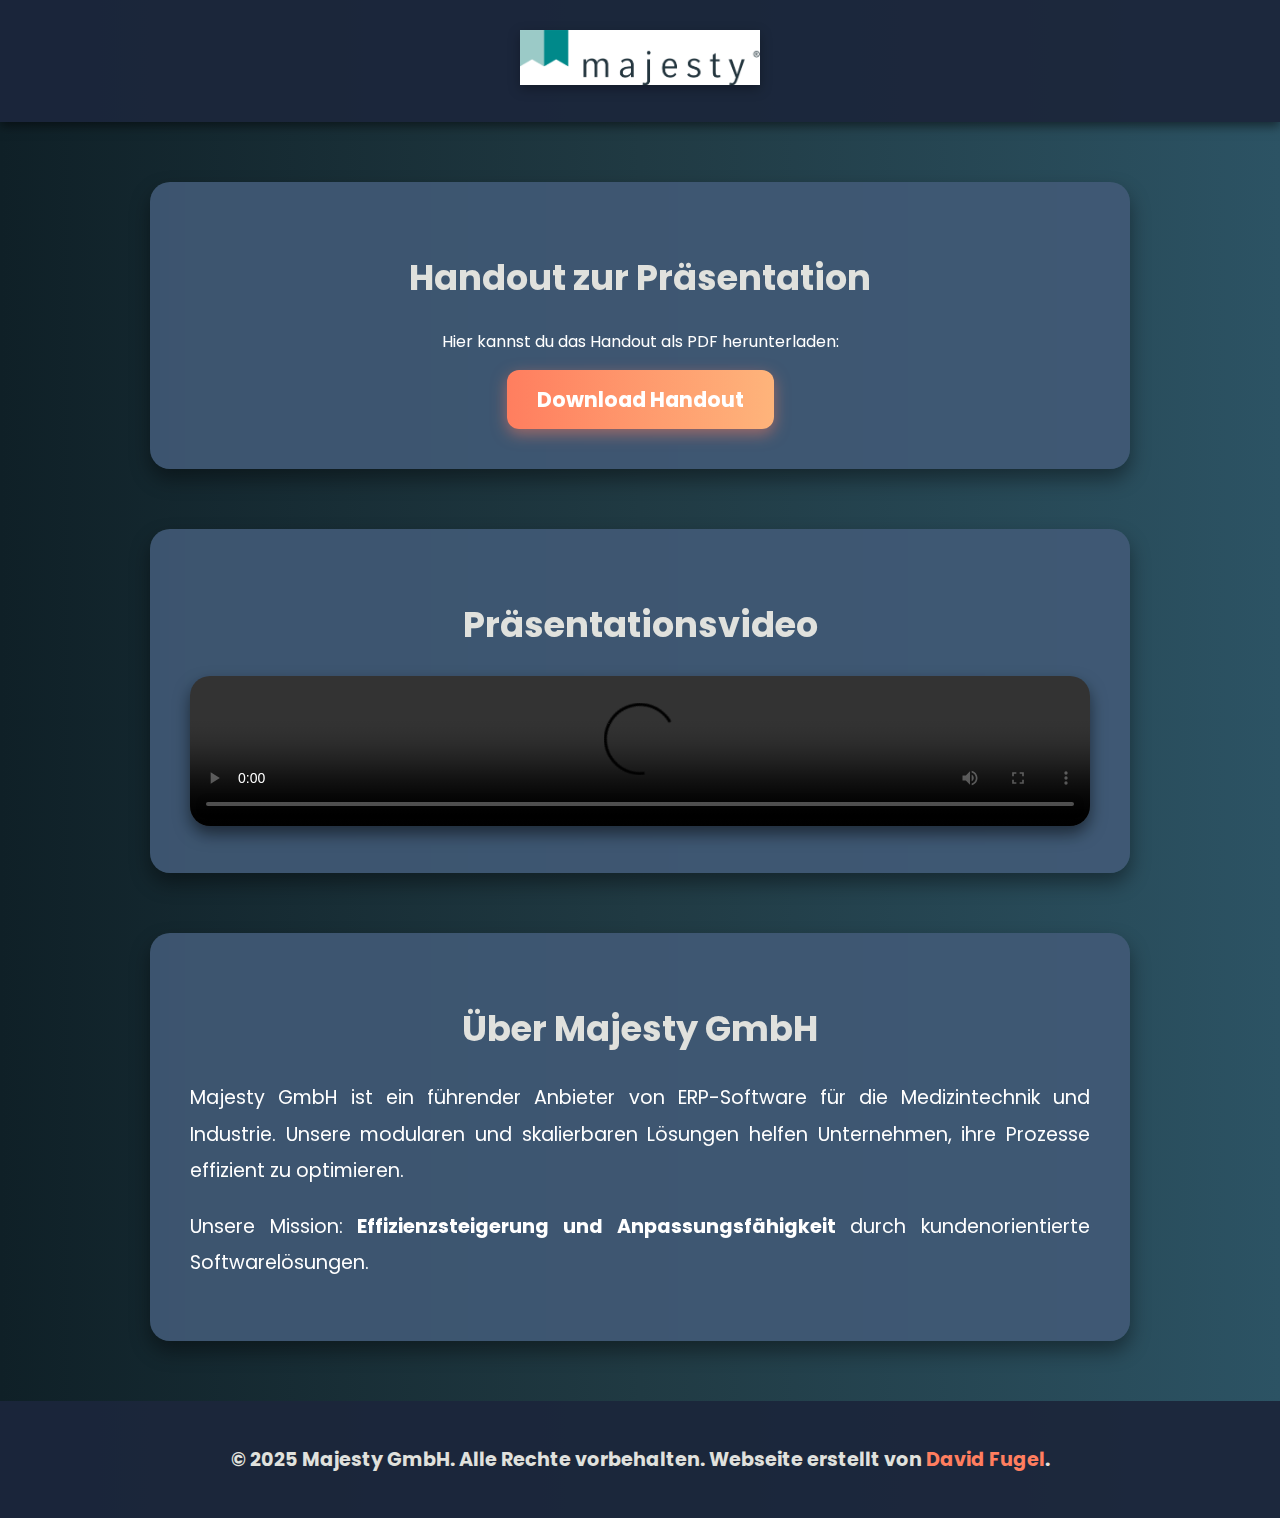
==== index.html @ 714c8a93 "Add files via upload" ====
<!DOCTYPE html>
<html lang="de">
<head>
    <meta charset="UTF-8">
    <meta name="viewport" content="width=device-width, initial-scale=1.0">
    <title>Majesty Präsentation</title>
    <link rel="stylesheet" href="styles.css">
    <link href="https://fonts.googleapis.com/css2?family=Poppins:wght@300;400;600&display=swap" rel="stylesheet">
</head>
<body>
    <header>
        <div class="logo-container">
            <img src="logo.png" alt="Majesty GmbH Logo">
        </div>
    </header>
    
    <main>
        <section class="handout-container">
            <h2>Handout zur Präsentation</h2>
            <p>Hier kannst du das Handout als PDF herunterladen:</p>
            <a href="handout.pdf" class="download-button">Download Handout</a>
        </section>

        <section class="video-container">
            <h2>Präsentationsvideo</h2>
            <video controls>
                <source src="Majesty-Firmenpräsentation.mp4" type="video/mp4">
                Dein Browser unterstützt kein HTML5-Video.
            </video>
        </section>

        <section class="about-majesty">
            <h2>Über Majesty GmbH</h2>
            <p>Majesty GmbH ist ein führender Anbieter von ERP-Software für die Medizintechnik und Industrie. Unsere modularen und skalierbaren Lösungen helfen Unternehmen, ihre Prozesse effizient zu optimieren.</p>
            <p>Unsere Mission: <strong>Effizienzsteigerung und Anpassungsfähigkeit</strong> durch kundenorientierte Softwarelösungen.</p>
        </section>
    </main>
    
    <footer>
        <p>&copy; 2025 Majesty GmbH. Alle Rechte vorbehalten. Webseite erstellt von <span>David Fugel</span>.</p>
    </footer>
</body>
</html>
---- styles.css ----
/* Majesty Präsentation - Advanced Styles */

body {
    font-family: 'Poppins', sans-serif;
    margin: 0;
    padding: 0;
    background: linear-gradient(to right, #0f2027, #203a43, #2c5364);
    color: #ffffff;
    text-align: center;
    overflow-x: hidden;
}

header {
    background: rgba(27, 38, 59, 0.95);
    padding: 30px;
    text-align: center;
    box-shadow: 0 4px 10px rgba(0, 0, 0, 0.5);
    position: sticky;
    top: 0;
    z-index: 1000;
}

.logo-container img {
    width: 240px;
    transition: transform 0.4s ease, filter 0.3s ease;
    filter: drop-shadow(0px 4px 6px rgba(0,0,0,0.3));
}

.logo-container img:hover {
    transform: scale(1.15);
    filter: drop-shadow(0px 8px 12px rgba(0,0,0,0.6));
}

.handout-container, .video-container, .about-majesty {
    max-width: 900px;
    margin: 60px auto;
    padding: 40px;
    background: rgba(65, 90, 119, 0.9);
    border-radius: 20px;
    box-shadow: 0 10px 20px rgba(0, 0, 0, 0.4);
    backdrop-filter: blur(12px);
    transition: transform 0.4s ease, box-shadow 0.3s ease;
}

.handout-container:hover, .video-container:hover, .about-majesty:hover {
    transform: translateY(-8px);
    box-shadow: 0 15px 30px rgba(0, 0, 0, 0.6);
}

h2 {
    color: #e0e1dd;
    font-size: 2.2em;
    margin-bottom: 25px;
}

.download-button {
    display: inline-block;
    padding: 14px 30px;
    font-size: 1.3em;
    font-weight: bold;
    color: white;
    background: linear-gradient(to right, #ff7e5f, #feb47b);
    text-decoration: none;
    border-radius: 12px;
    transition: background 0.3s ease, transform 0.2s ease;
    box-shadow: 0 5px 15px rgba(255, 126, 95, 0.5);
}

a.download-button:hover {
    background: linear-gradient(to right, #feb47b, #ff7e5f);
    color: #1b263b;
    transform: scale(1.05);
    box-shadow: 0 8px 20px rgba(255, 126, 95, 0.8);
}

.video-container video {
    width: 100%;
    border-radius: 20px;
    box-shadow: 0 8px 16px rgba(0, 0, 0, 0.5);
    transition: transform 0.3s ease;
}

.video-container video:hover {
    transform: scale(1.02);
}

.about-majesty p {
    text-align: justify;
    line-height: 1.9;
    font-size: 1.2em;
}

footer {
    text-align: center;
    padding: 25px;
    background: rgba(27, 38, 59, 0.95);
    margin-top: 50px;
    font-size: 1.2em;
    font-weight: bold;
    color: #e0e1dd;
}

footer span {
    font-weight: bold;
    color: #ff7e5f;
}
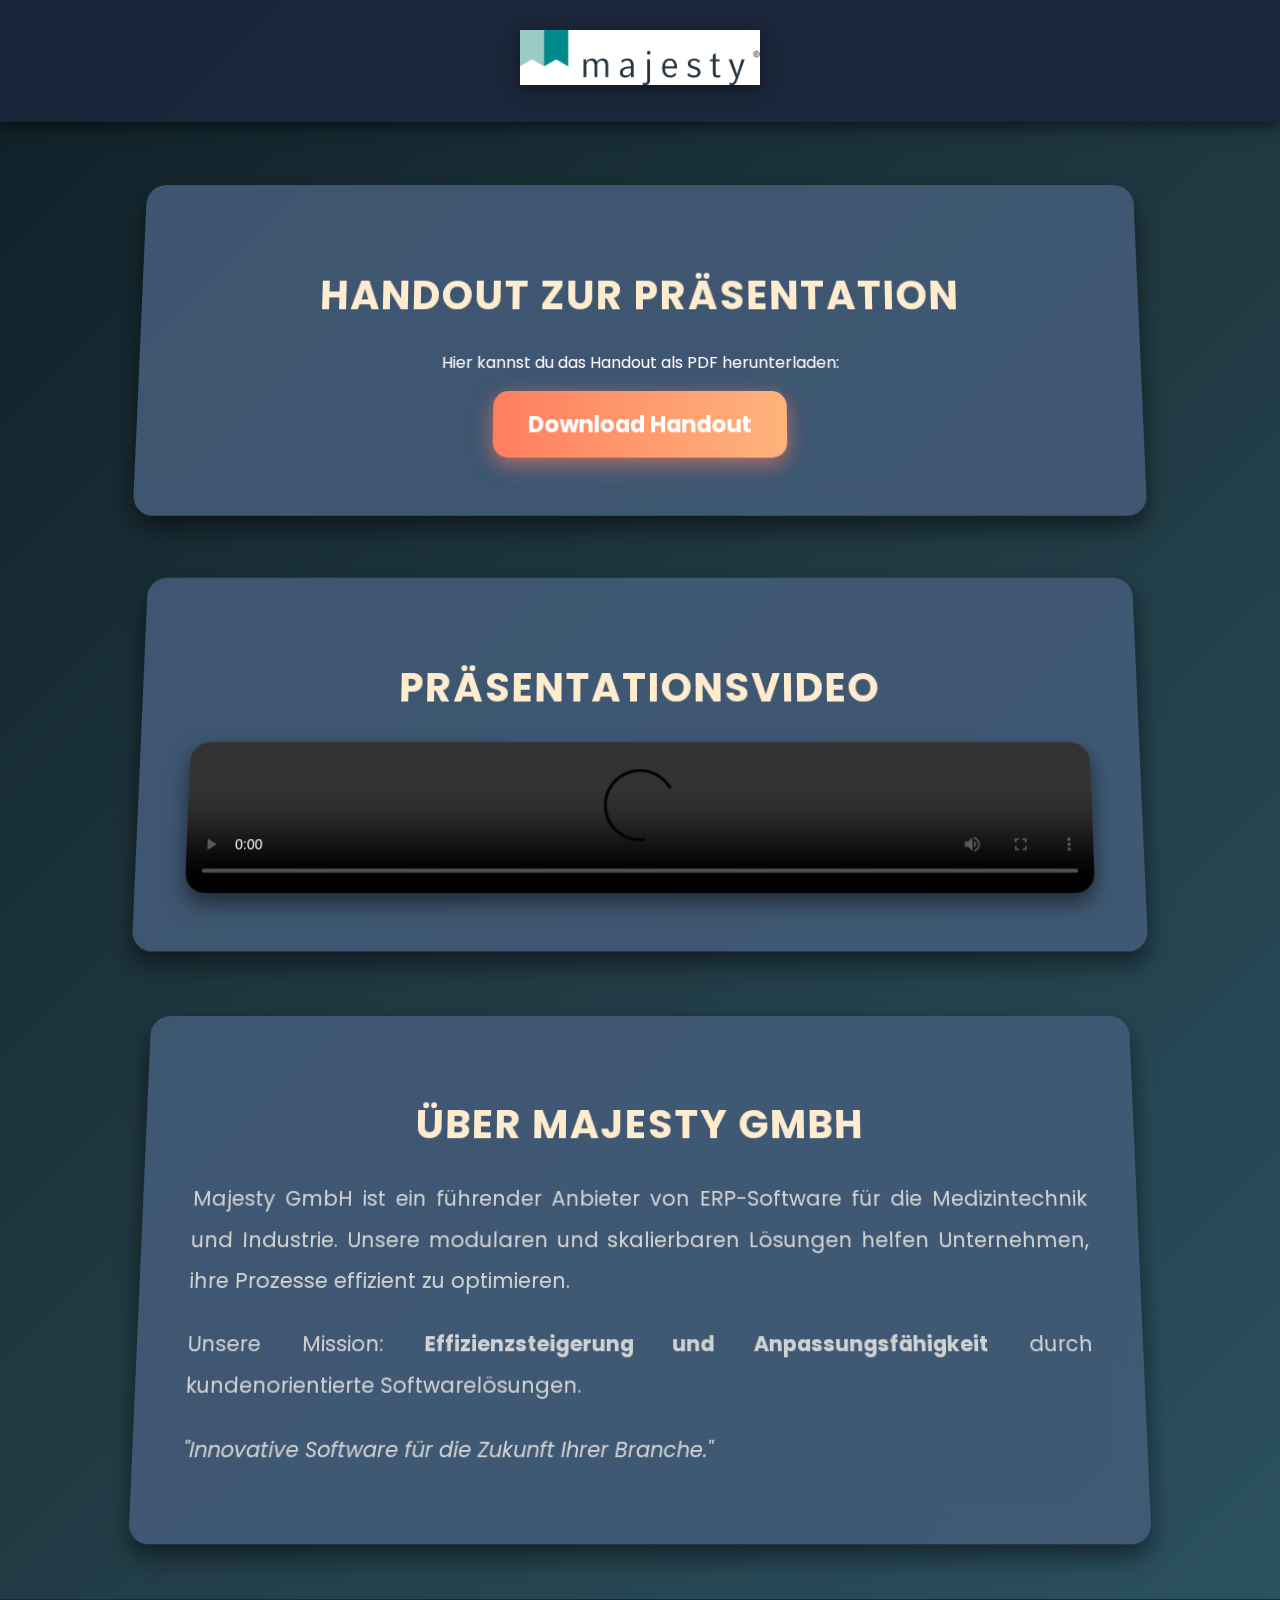
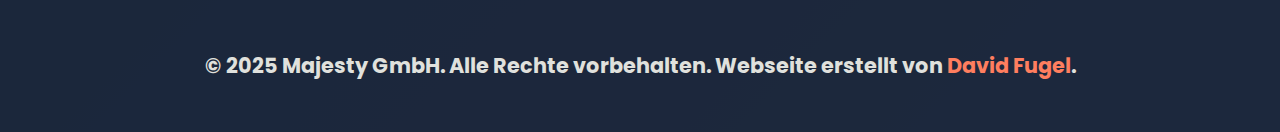
==== commit 81dd0cbf: "Add files via upload" ====
--- a/index.html
+++ b/index.html
@@ -3,9 +3,10 @@
 <head>
     <meta charset="UTF-8">
     <meta name="viewport" content="width=device-width, initial-scale=1.0">
-    <title>Majesty Präsentation</title>
+    <title>Majesty Präsentation - The Ultimate Experience</title>
     <link rel="stylesheet" href="styles.css">
-    <link href="https://fonts.googleapis.com/css2?family=Poppins:wght@300;400;600&display=swap" rel="stylesheet">
+    <link href="https://fonts.googleapis.com/css2?family=Poppins:wght@300;400;600;800&display=swap" rel="stylesheet">
+    <script defer src="script.js"></script>
 </head>
 <body>
     <header>
@@ -23,8 +24,8 @@
 
         <section class="video-container">
             <h2>Präsentationsvideo</h2>
-            <video controls>
-                <source src="Majesty-Firmenpräsentation.mp4" type="video/mp4">
+            <video controls autoplay loop>
+                <source src="presentation.mp4" type="video/mp4">
                 Dein Browser unterstützt kein HTML5-Video.
             </video>
         </section>
@@ -33,6 +34,9 @@
             <h2>Über Majesty GmbH</h2>
             <p>Majesty GmbH ist ein führender Anbieter von ERP-Software für die Medizintechnik und Industrie. Unsere modularen und skalierbaren Lösungen helfen Unternehmen, ihre Prozesse effizient zu optimieren.</p>
             <p>Unsere Mission: <strong>Effizienzsteigerung und Anpassungsfähigkeit</strong> durch kundenorientierte Softwarelösungen.</p>
+            <div class="highlight-box">
+                <p><em>"Innovative Software für die Zukunft Ihrer Branche."</em></p>
+            </div>
         </section>
     </main>
     
--- a/styles.css
+++ b/styles.css
@@ -1,101 +1,129 @@
-/* Majesty Präsentation - Advanced Styles */
+/* Majesty Präsentation - Ultimate Advanced Styles */
+
+@import url('https://fonts.googleapis.com/css2?family=Poppins:wght@300;400;600;800&display=swap');
 
 body {
     font-family: 'Poppins', sans-serif;
     margin: 0;
     padding: 0;
-    background: linear-gradient(to right, #0f2027, #203a43, #2c5364);
+    background: linear-gradient(135deg, #0f2027, #203a43, #2c5364);
     color: #ffffff;
     text-align: center;
     overflow-x: hidden;
+    animation: fadeIn 1s ease-in;
+}
+
+@keyframes fadeIn {
+    from { opacity: 0; }
+    to { opacity: 1; }
 }
 
 header {
     background: rgba(27, 38, 59, 0.95);
     padding: 30px;
     text-align: center;
-    box-shadow: 0 4px 10px rgba(0, 0, 0, 0.5);
+    box-shadow: 0 4px 15px rgba(0, 0, 0, 0.6);
     position: sticky;
     top: 0;
     z-index: 1000;
+    transition: all 0.4s ease;
 }
 
 .logo-container img {
     width: 240px;
-    transition: transform 0.4s ease, filter 0.3s ease;
-    filter: drop-shadow(0px 4px 6px rgba(0,0,0,0.3));
+    transition: transform 0.5s ease, filter 0.4s ease;
+    filter: drop-shadow(0px 4px 8px rgba(0,0,0,0.4));
 }
 
 .logo-container img:hover {
-    transform: scale(1.15);
-    filter: drop-shadow(0px 8px 12px rgba(0,0,0,0.6));
+    transform: scale(1.2) rotate(5deg);
+    filter: drop-shadow(0px 8px 16px rgba(0,0,0,0.8));
 }
 
 .handout-container, .video-container, .about-majesty {
     max-width: 900px;
     margin: 60px auto;
-    padding: 40px;
+    padding: 50px;
     background: rgba(65, 90, 119, 0.9);
     border-radius: 20px;
-    box-shadow: 0 10px 20px rgba(0, 0, 0, 0.4);
-    backdrop-filter: blur(12px);
-    transition: transform 0.4s ease, box-shadow 0.3s ease;
+    box-shadow: 0 12px 25px rgba(0, 0, 0, 0.5);
+    backdrop-filter: blur(15px);
+    transition: all 0.4s ease;
+    transform: perspective(1000px) rotateX(5deg);
 }
 
 .handout-container:hover, .video-container:hover, .about-majesty:hover {
-    transform: translateY(-8px);
-    box-shadow: 0 15px 30px rgba(0, 0, 0, 0.6);
+    transform: perspective(1000px) rotateX(0deg) translateY(-10px);
+    box-shadow: 0 15px 35px rgba(0, 0, 0, 0.8);
 }
 
 h2 {
-    color: #e0e1dd;
-    font-size: 2.2em;
+    color: #ffebcd;
+    font-size: 2.5em;
     margin-bottom: 25px;
+    text-transform: uppercase;
+    letter-spacing: 2px;
 }
 
 .download-button {
     display: inline-block;
-    padding: 14px 30px;
-    font-size: 1.3em;
+    padding: 16px 35px;
+    font-size: 1.4em;
     font-weight: bold;
     color: white;
     background: linear-gradient(to right, #ff7e5f, #feb47b);
     text-decoration: none;
-    border-radius: 12px;
-    transition: background 0.3s ease, transform 0.2s ease;
-    box-shadow: 0 5px 15px rgba(255, 126, 95, 0.5);
+    border-radius: 15px;
+    transition: all 0.4s ease;
+    box-shadow: 0 6px 20px rgba(255, 126, 95, 0.6);
+    position: relative;
+    overflow: hidden;
 }
 
 a.download-button:hover {
     background: linear-gradient(to right, #feb47b, #ff7e5f);
     color: #1b263b;
-    transform: scale(1.05);
-    box-shadow: 0 8px 20px rgba(255, 126, 95, 0.8);
+    transform: scale(1.1);
+    box-shadow: 0 10px 25px rgba(255, 126, 95, 0.9);
 }
 
 .video-container video {
     width: 100%;
     border-radius: 20px;
-    box-shadow: 0 8px 16px rgba(0, 0, 0, 0.5);
+    box-shadow: 0 10px 20px rgba(0, 0, 0, 0.5);
     transition: transform 0.3s ease;
+    animation: popIn 1.2s ease-in-out;
+}
+
+@keyframes popIn {
+    from {
+        transform: scale(0.8);
+        opacity: 0;
+    }
+    to {
+        transform: scale(1);
+        opacity: 1;
+    }
 }
 
 .video-container video:hover {
-    transform: scale(1.02);
+    transform: scale(1.05);
 }
 
 .about-majesty p {
     text-align: justify;
-    line-height: 1.9;
-    font-size: 1.2em;
+    line-height: 2;
+    font-size: 1.3em;
+    color: #e0e1dd;
+    opacity: 0.9;
 }
 
 footer {
     text-align: center;
-    padding: 25px;
+    padding: 30px;
     background: rgba(27, 38, 59, 0.95);
-    margin-top: 50px;
-    font-size: 1.2em;
+    margin-top: 60px;
+    font-size: 1.3em;
     font-weight: bold;
     color: #e0e1dd;
 }
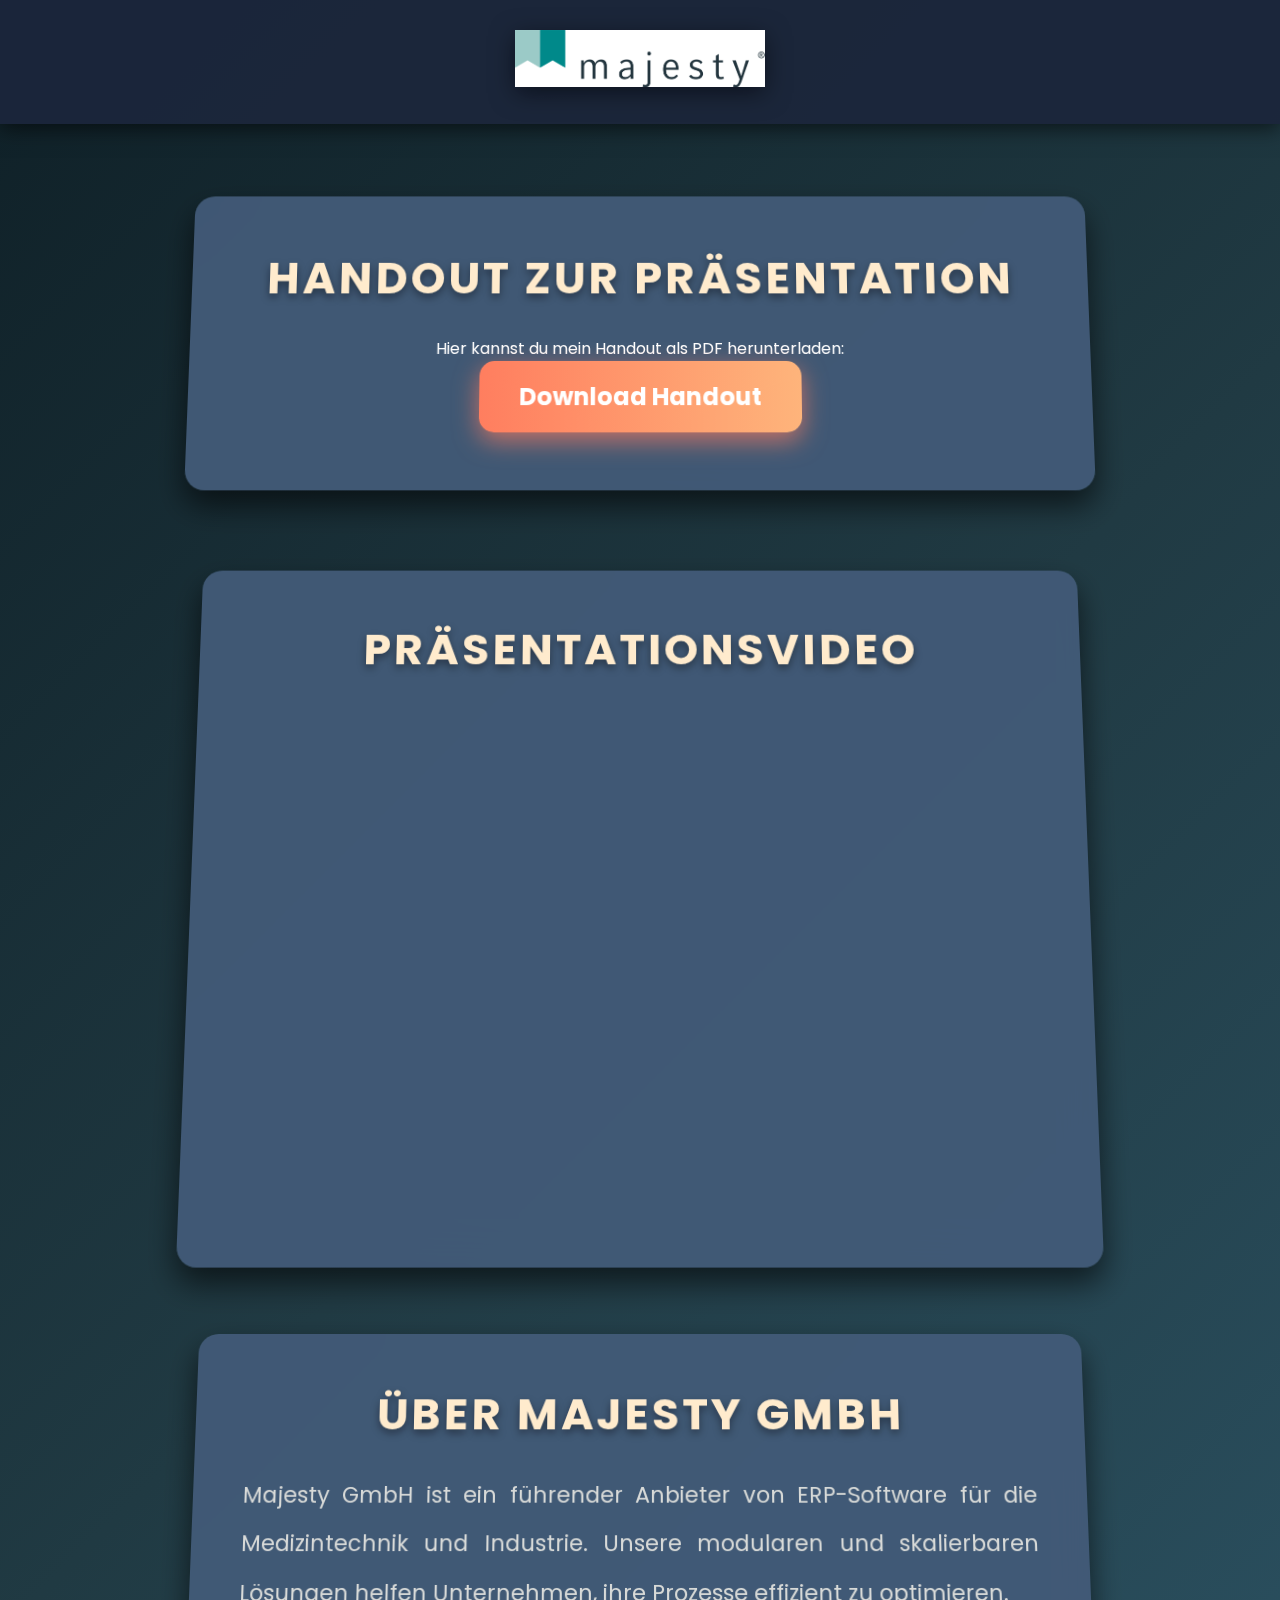
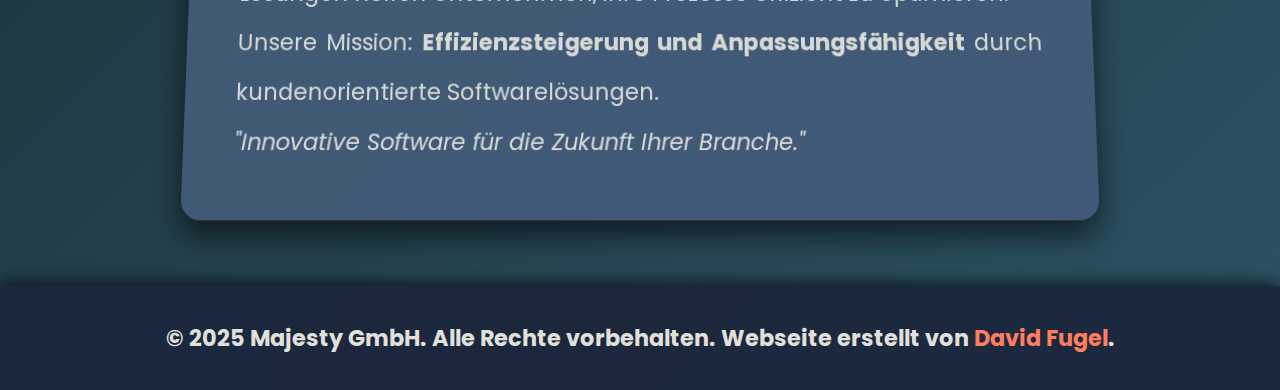
==== commit 3eb83f83: "Add files via upload" ====
--- a/index.html
+++ b/index.html
@@ -3,7 +3,7 @@
 <head>
     <meta charset="UTF-8">
     <meta name="viewport" content="width=device-width, initial-scale=1.0">
-    <title>Majesty Präsentation - The Ultimate Experience</title>
+    <title>Majesty Präsentation - Projektkompetenz BWL</title>
     <link rel="stylesheet" href="styles.css">
     <link href="https://fonts.googleapis.com/css2?family=Poppins:wght@300;400;600;800&display=swap" rel="stylesheet">
     <script defer src="script.js"></script>
@@ -18,17 +18,20 @@
     <main>
         <section class="handout-container">
             <h2>Handout zur Präsentation</h2>
-            <p>Hier kannst du das Handout als PDF herunterladen:</p>
+            <p>Hier kannst du mein Handout als PDF herunterladen:</p>
             <a href="handout.pdf" class="download-button">Download Handout</a>
         </section>
 
         <section class="video-container">
             <h2>Präsentationsvideo</h2>
-            <video controls autoplay loop>
-                <source src="presentation.mp4" type="video/mp4">
-                Dein Browser unterstützt kein HTML5-Video.
-            </video>
+            <iframe width="100%" height="500" 
+                src="https://www.youtube.com/embed/1qOpovTafuA" 
+                frameborder="0" 
+                allow="accelerometer; autoplay; clipboard-write; encrypted-media; gyroscope; picture-in-picture" 
+                allowfullscreen>
+            </iframe>
         </section>
+        
 
         <section class="about-majesty">
             <h2>Über Majesty GmbH</h2>
--- a/styles.css
+++ b/styles.css
@@ -1,81 +1,92 @@
-/* Majesty Präsentation - Ultimate Advanced Styles */
+/* Majesty Präsentation - Ultra Advanced Styles */
 
 @import url('https://fonts.googleapis.com/css2?family=Poppins:wght@300;400;600;800&display=swap');
 
+* {
+    margin: 0;
+    padding: 0;
+    box-sizing: border-box;
+}
+
 body {
     font-family: 'Poppins', sans-serif;
-    margin: 0;
-    padding: 0;
     background: linear-gradient(135deg, #0f2027, #203a43, #2c5364);
     color: #ffffff;
     text-align: center;
     overflow-x: hidden;
-    animation: fadeIn 1s ease-in;
+    animation: fadeIn 1.2s ease-in-out;
 }
 
 @keyframes fadeIn {
-    from { opacity: 0; }
-    to { opacity: 1; }
+    from { opacity: 0; transform: translateY(-10px); }
+    to { opacity: 1; transform: translateY(0); }
 }
 
 header {
     background: rgba(27, 38, 59, 0.95);
     padding: 30px;
     text-align: center;
-    box-shadow: 0 4px 15px rgba(0, 0, 0, 0.6);
+    box-shadow: 0 4px 20px rgba(0, 0, 0, 0.6);
     position: sticky;
     top: 0;
     z-index: 1000;
-    transition: all 0.4s ease;
+    transition: all 0.4s ease-in-out;
 }
 
 .logo-container img {
-    width: 240px;
-    transition: transform 0.5s ease, filter 0.4s ease;
-    filter: drop-shadow(0px 4px 8px rgba(0,0,0,0.4));
+    width: 250px;
+    transition: transform 0.6s ease-in-out, filter 0.4s ease;
+    filter: drop-shadow(0px 6px 12px rgba(0,0,0,0.5));
 }
 
 .logo-container img:hover {
-    transform: scale(1.2) rotate(5deg);
-    filter: drop-shadow(0px 8px 16px rgba(0,0,0,0.8));
+    transform: scale(1.25) rotate(5deg);
+    filter: drop-shadow(0px 10px 20px rgba(0,0,0,0.9));
 }
 
 .handout-container, .video-container, .about-majesty {
     max-width: 900px;
-    margin: 60px auto;
+    margin: 70px auto;
     padding: 50px;
-    background: rgba(65, 90, 119, 0.9);
+    background: rgba(65, 90, 119, 0.95);
     border-radius: 20px;
-    box-shadow: 0 12px 25px rgba(0, 0, 0, 0.5);
-    backdrop-filter: blur(15px);
-    transition: all 0.4s ease;
+    box-shadow: 0 15px 30px rgba(0, 0, 0, 0.6);
+    backdrop-filter: blur(20px);
+    transition: all 0.4s ease-in-out;
     transform: perspective(1000px) rotateX(5deg);
 }
 
 .handout-container:hover, .video-container:hover, .about-majesty:hover {
-    transform: perspective(1000px) rotateX(0deg) translateY(-10px);
-    box-shadow: 0 15px 35px rgba(0, 0, 0, 0.8);
+    transform: perspective(1000px) rotateX(0deg) translateY(-15px);
+    box-shadow: 0 20px 40px rgba(0, 0, 0, 0.8);
 }
 
 h2 {
     color: #ffebcd;
-    font-size: 2.5em;
+    font-size: 2.8em;
     margin-bottom: 25px;
     text-transform: uppercase;
-    letter-spacing: 2px;
+    letter-spacing: 3px;
+    text-shadow: 0 4px 8px rgba(0, 0, 0, 0.4);
+    animation: textPop 1s ease-in-out;
+}
+
+@keyframes textPop {
+    0% { opacity: 0; transform: scale(0.8); }
+    100% { opacity: 1; transform: scale(1); }
 }
 
 .download-button {
     display: inline-block;
-    padding: 16px 35px;
-    font-size: 1.4em;
+    padding: 18px 40px;
+    font-size: 1.5em;
     font-weight: bold;
     color: white;
     background: linear-gradient(to right, #ff7e5f, #feb47b);
     text-decoration: none;
     border-radius: 15px;
-    transition: all 0.4s ease;
-    box-shadow: 0 6px 20px rgba(255, 126, 95, 0.6);
+    transition: all 0.4s ease-in-out;
+    box-shadow: 0 8px 25px rgba(255, 126, 95, 0.7);
     position: relative;
     overflow: hidden;
 }
@@ -83,16 +94,16 @@
 a.download-button:hover {
     background: linear-gradient(to right, #feb47b, #ff7e5f);
     color: #1b263b;
-    transform: scale(1.1);
-    box-shadow: 0 10px 25px rgba(255, 126, 95, 0.9);
+    transform: scale(1.15);
+    box-shadow: 0 12px 30px rgba(255, 126, 95, 0.9);
 }
 
 .video-container video {
     width: 100%;
     border-radius: 20px;
-    box-shadow: 0 10px 20px rgba(0, 0, 0, 0.5);
-    transition: transform 0.3s ease;
-    animation: popIn 1.2s ease-in-out;
+    box-shadow: 0 12px 25px rgba(0, 0, 0, 0.6);
+    transition: transform 0.3s ease-in-out;
+    animation: popIn 1.4s ease-in-out;
 }
 
 @keyframes popIn {
@@ -107,25 +118,32 @@
 }
 
 .video-container video:hover {
-    transform: scale(1.05);
+    transform: scale(1.08);
 }
 
 .about-majesty p {
     text-align: justify;
-    line-height: 2;
-    font-size: 1.3em;
+    line-height: 2.2;
+    font-size: 1.4em;
     color: #e0e1dd;
-    opacity: 0.9;
+    opacity: 0.95;
+    transition: all 0.3s ease-in-out;
+}
+
+.about-majesty:hover p {
+    color: #ffebcd;
+    text-shadow: 0 3px 5px rgba(0, 0, 0, 0.3);
 }
 
 footer {
     text-align: center;
-    padding: 30px;
+    padding: 35px;
     background: rgba(27, 38, 59, 0.95);
-    margin-top: 60px;
-    font-size: 1.3em;
+    margin-top: 70px;
+    font-size: 1.4em;
     font-weight: bold;
     color: #e0e1dd;
+    box-shadow: 0 -4px 15px rgba(0, 0, 0, 0.6);
 }
 
 footer span {
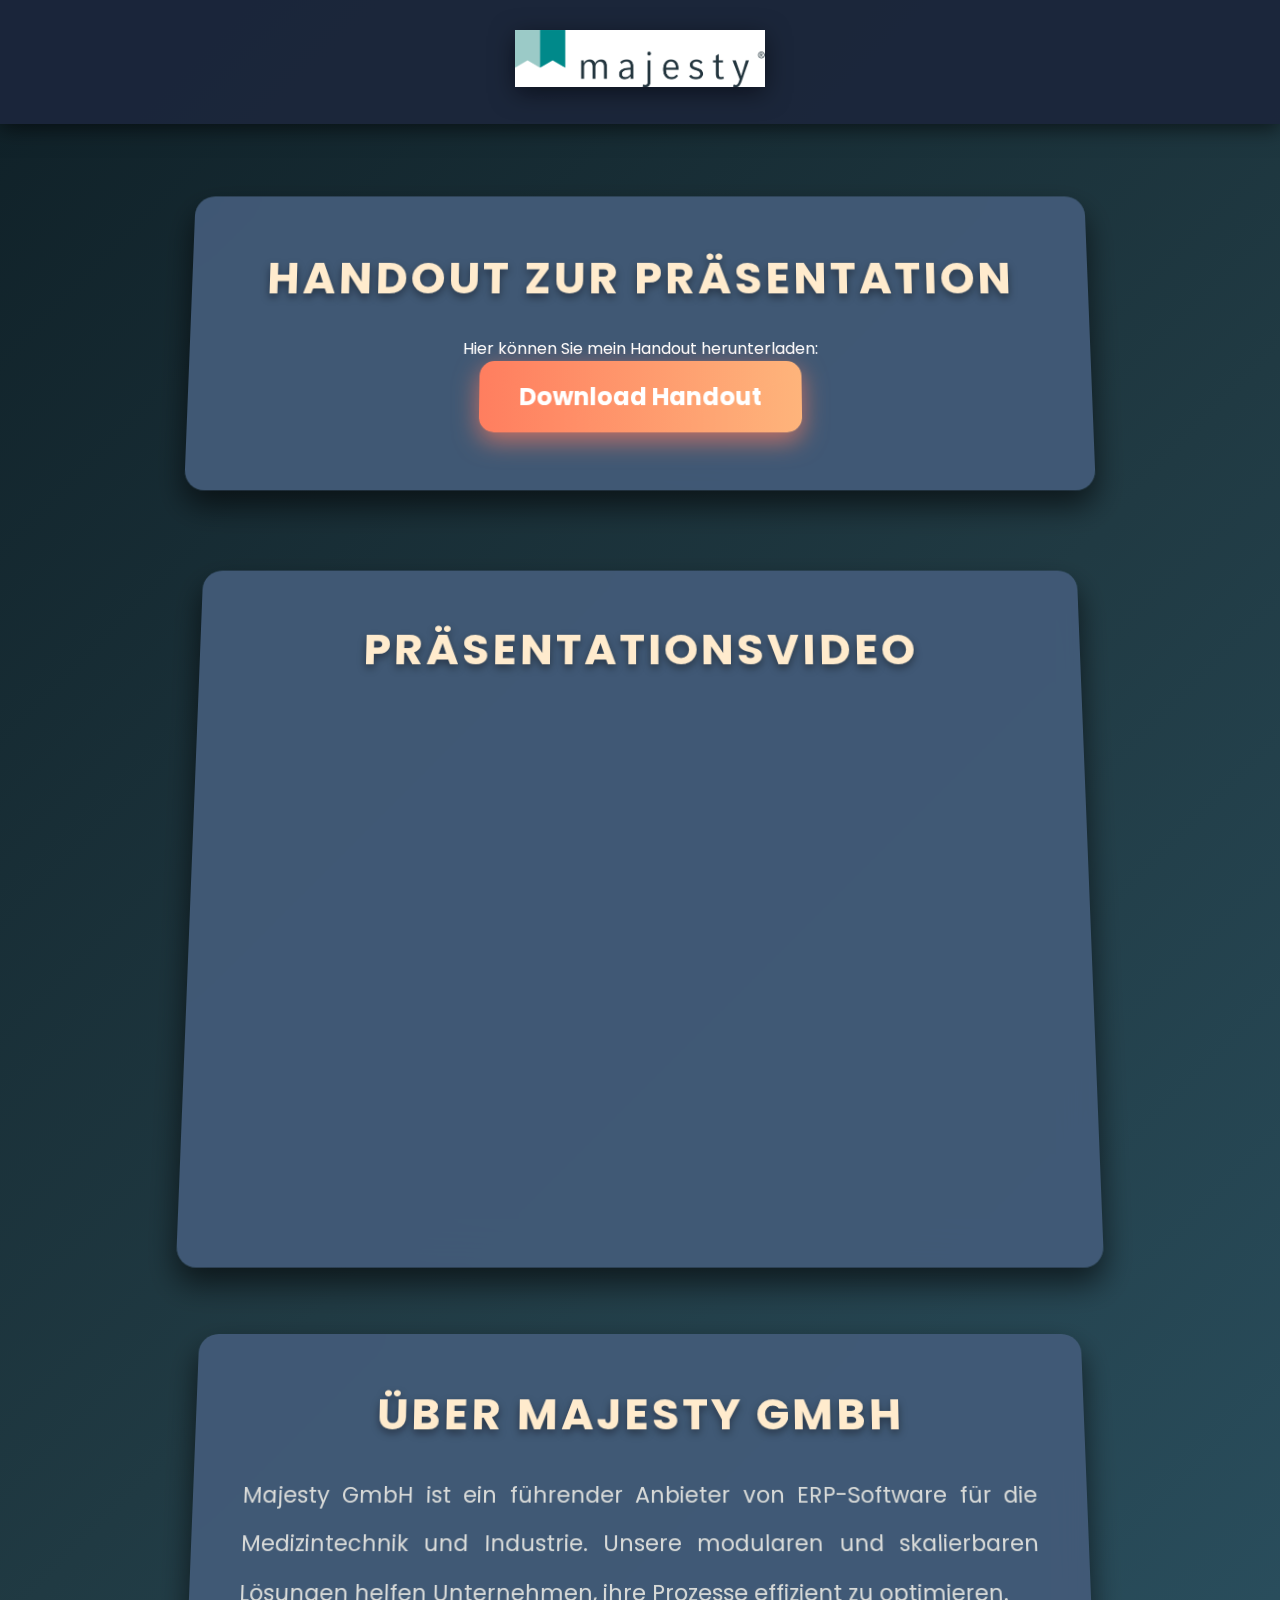
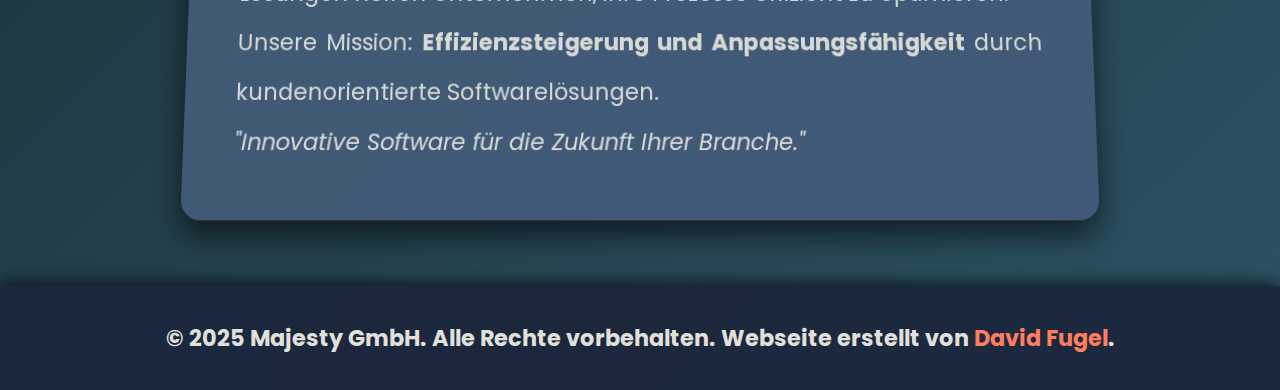
==== commit e2d86714: "index.html" ====
--- a/index.html
+++ b/index.html
@@ -18,8 +18,8 @@
     <main>
         <section class="handout-container">
             <h2>Handout zur Präsentation</h2>
-            <p>Hier kannst du mein Handout als PDF herunterladen:</p>
-            <a href="handout.pdf" class="download-button">Download Handout</a>
+            <p>Hier können Sie mein Handout herunterladen:</p>
+            <a href="Handout.png" class="download-button">Download Handout</a>
         </section>
 
         <section class="video-container">
